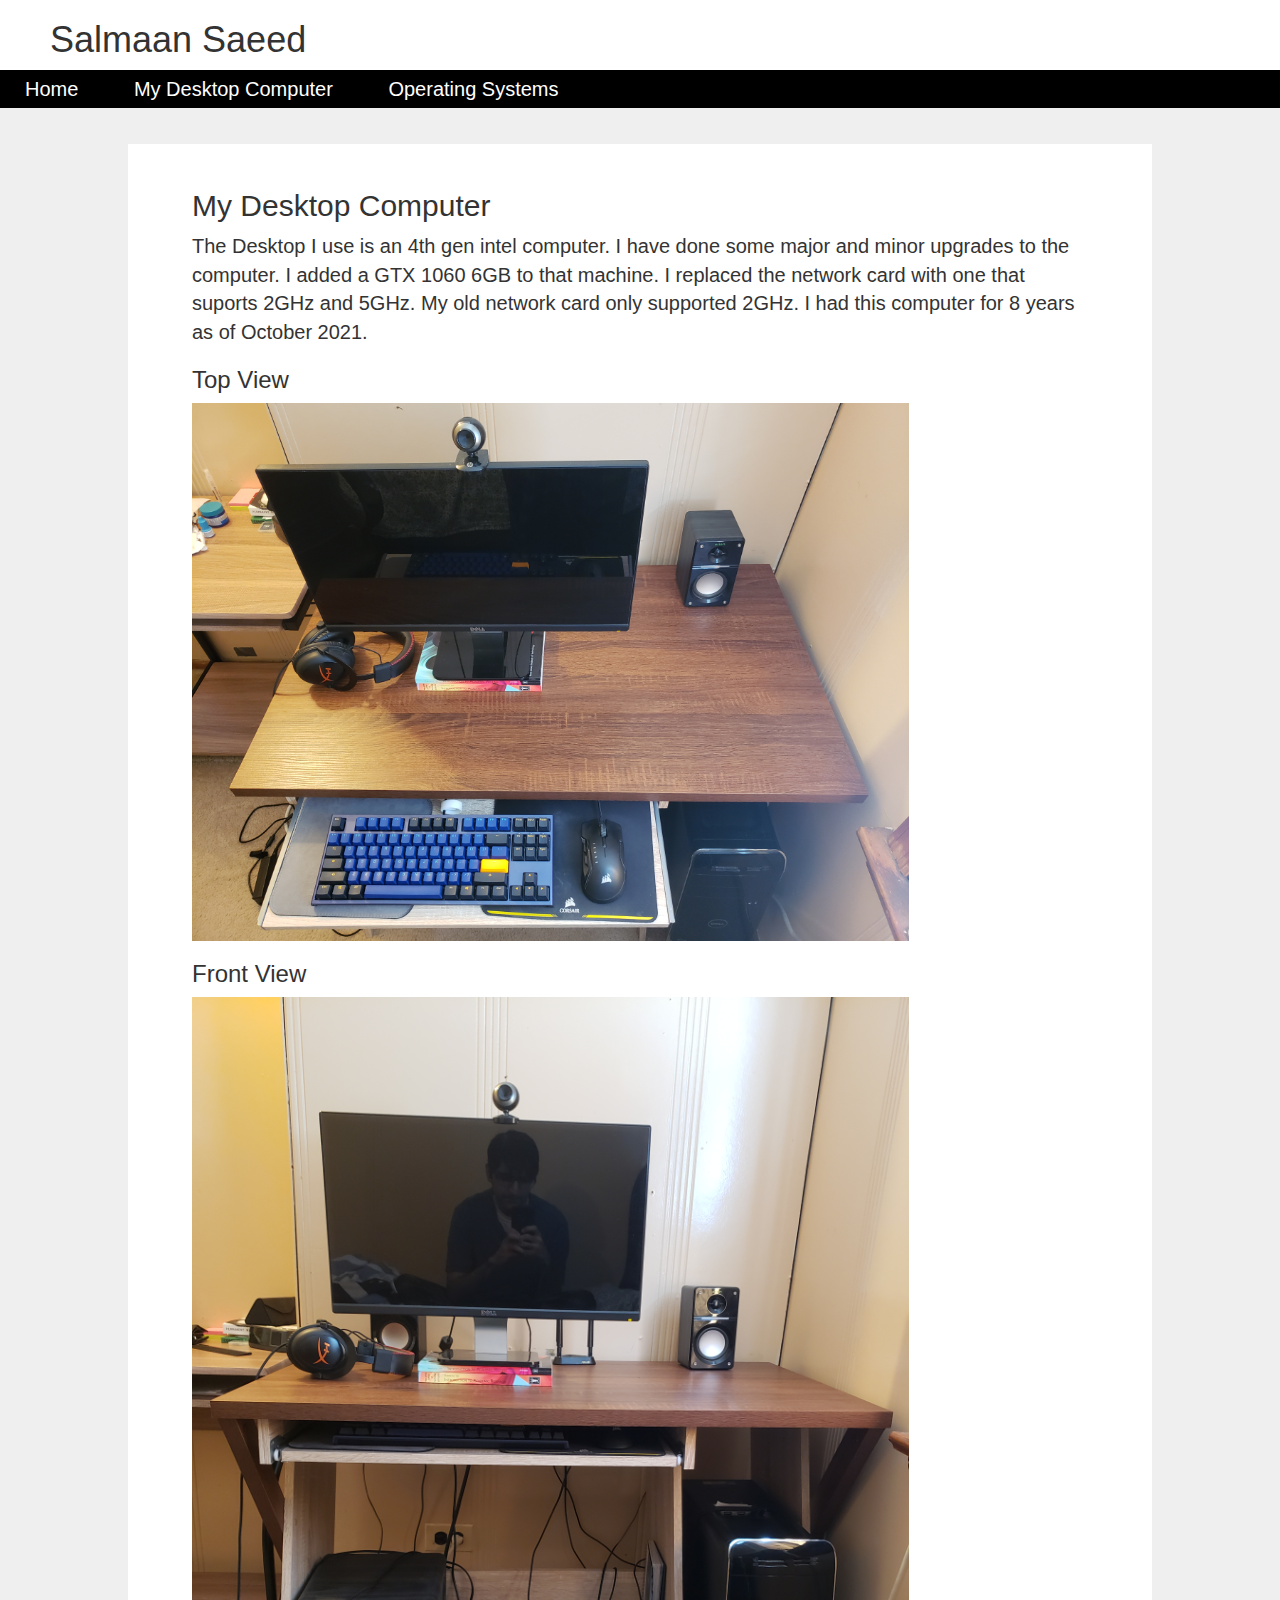
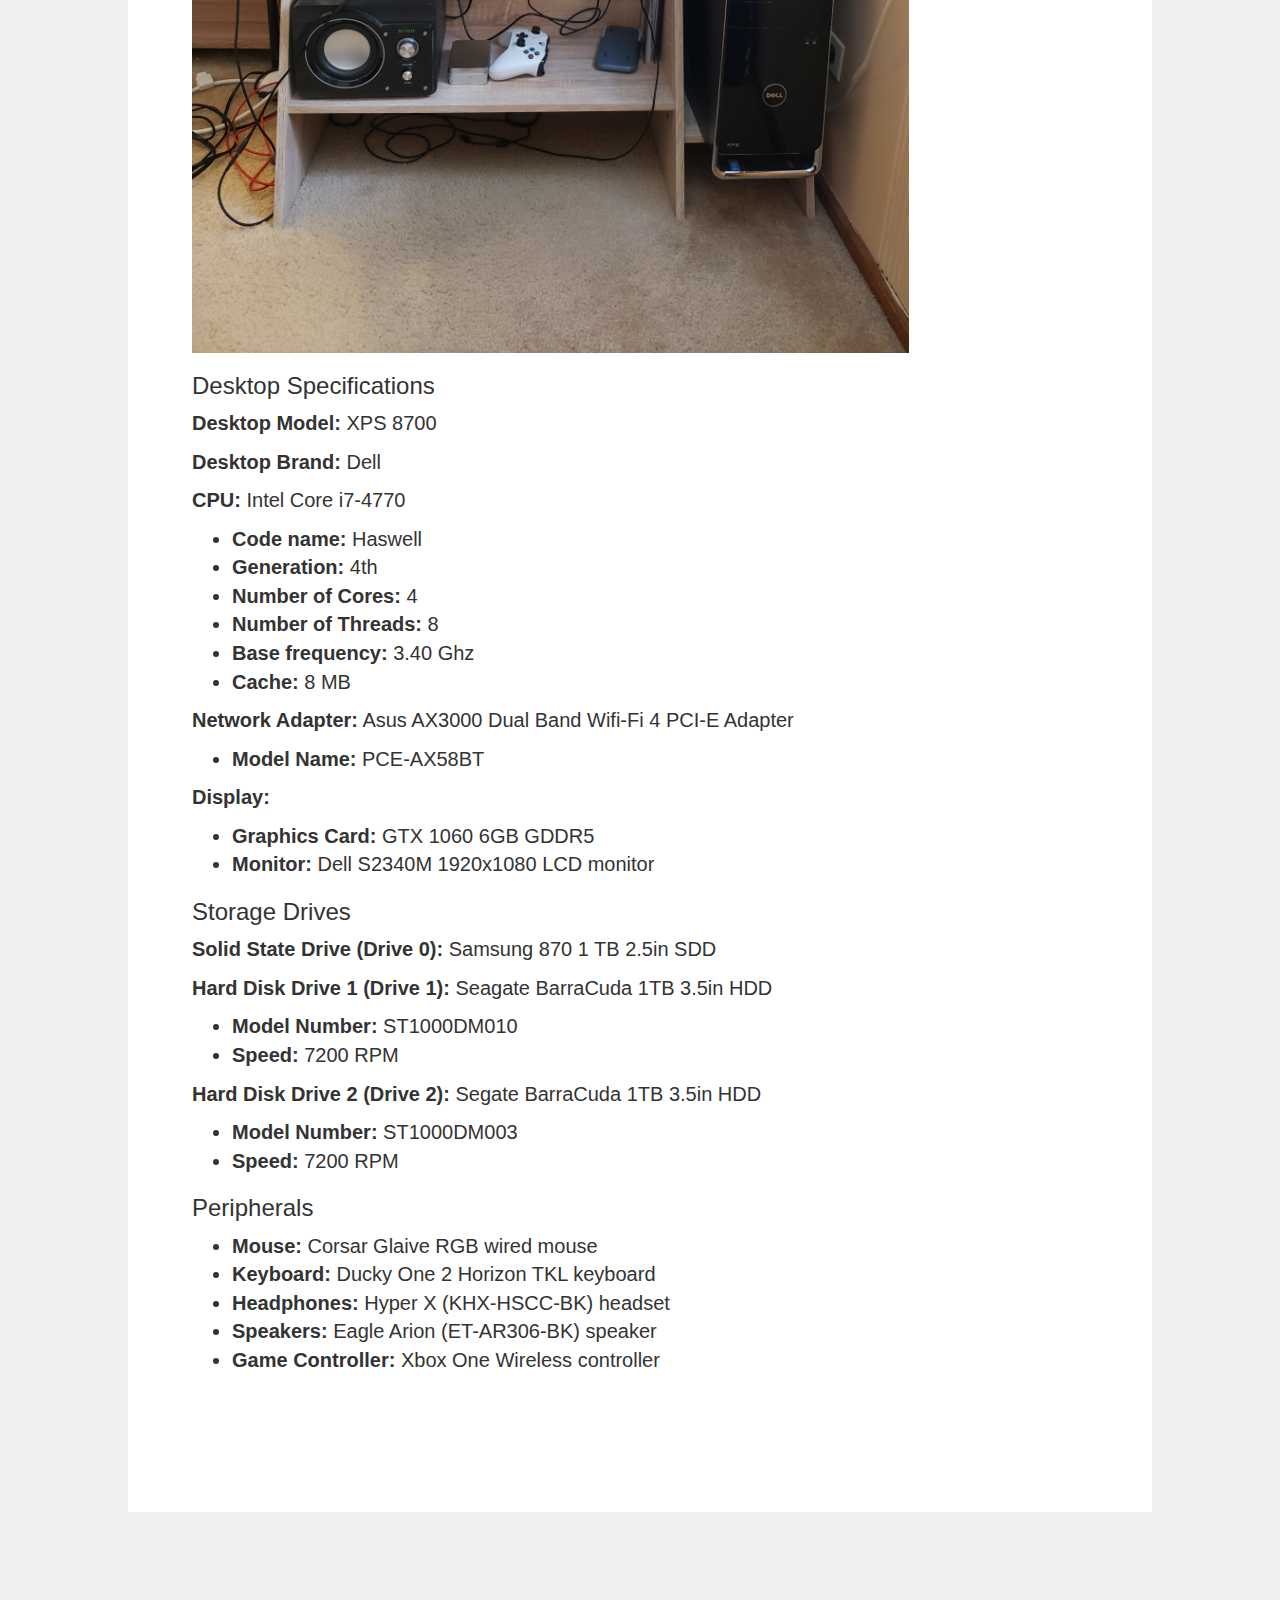
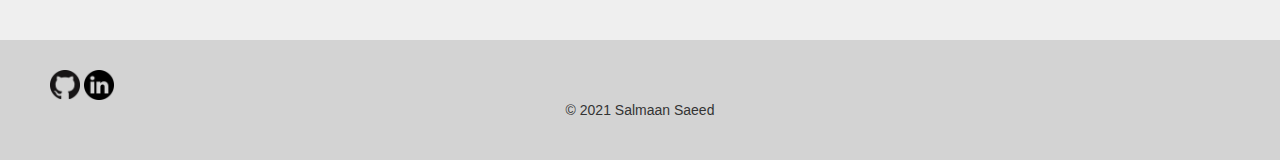
==== computer.html @ 371e6f76 "fixed icon link size" ====
<!DOCTYPE html>
<html lang="en">
	<head>
		<title>Salmaan's website</title>
		<meta charset="UTF-8">
		<meta name="description" content="Salmaan's website">
		<meta name="keywords" content="technology, hardware, software">
		
		<!-- Linking my stylesheet file to this html page -->
		<link rel="stylesheet" href="styles.css">
		
		<!-- Browser tab icon -->
		<link rel="shortcut icon" href="icons/tech_electronics_icon.ico">
		
		<!-- Bootstrap -->
		<!-- This is the compiled and minified CSS -->
		<link rel="stylesheet" href="https://stackpath.bootstrapcdn.com/bootstrap/3.4.1/css/bootstrap.min.css" 
		integrity="sha384-HSMxcRTRxnN+Bdg0JdbxYKrThecOKuH5zCYotlSAcp1+c8xmyTe9GYg1l9a69psu" 
		crossorigin="anonymous">
		
	</head>
	<body>
		<header>
			<h1> Salmaan Saeed </h1>
			<div class="navigation">
				<a href="index.html"> Home </a>
				<a href="computer.html"> My Desktop Computer </a>
				<a href="operating_system.html"> Operating Systems </a>
			</div>
		</header>
		<main>
			<div class="content">
				<h2> My Desktop Computer </h2>
				<p> The Desktop I use is an 4th gen intel computer. I have done some major and minor upgrades to the computer. 
				I added a GTX 1060 6GB to that machine. I replaced the network card with one that suports 2GHz and 5GHz. 
				My old network card only supported 2GHz. I had this computer for 8 years as of October 2021. </p>
					
				<h3> Top View </h3>
				<img class="large_image" src="images/desktop_top_view.jpg" alt="desktop top view">
				<h3> Front View </h3>
				<img class="large_image" src="images/desktop_front_view.jpg" alt="desktop front view">
				
				<section>
					<h3> Desktop Specifications </h3>
					<p> <strong>Desktop Model:</strong> XPS 8700 </p>
					<p> <strong>Desktop Brand:</strong> Dell </p>
					<p> <strong>CPU:</strong> Intel Core i7-4770 </p>
					<ul>
						<li> <strong>Code name:</strong> Haswell </li>
						<li> <strong>Generation:</strong> 4th </li>
						<li> <strong>Number of Cores:</strong> 4 </li>
						<li> <strong>Number of Threads:</strong> 8 </li>
						<li> <strong>Base frequency:</strong> 3.40 Ghz </li>
						<li> <strong>Cache:</strong> 8 MB </li>
					</ul>
					<p> <strong>Network Adapter:</strong> Asus AX3000 Dual Band Wifi-Fi 4 PCI-E Adapter </p>
					<ul>
						<li> <strong>Model Name:</strong> PCE-AX58BT </li>
					</ul>
					<p> <strong>Display:</strong> </p> 
					<ul>
						<li> <strong>Graphics Card:</strong> GTX 1060 6GB GDDR5 </li>
						<li> <strong>Monitor:</strong> Dell S2340M 1920x1080 LCD monitor </li>
					</ul>
				</section>
				
				<section>
					<h3> Storage Drives </h3>
					<p> <strong>Solid State Drive (Drive 0):</strong> Samsung 870 1 TB 2.5in SDD </p>
					<p> <strong>Hard Disk Drive 1 (Drive 1):</strong> Seagate BarraCuda 1TB 3.5in HDD </p>
					<ul>
						<li> <strong>Model Number:</strong> ST1000DM010 </li>
						<li> <strong>Speed:</strong> 7200 RPM </li>
					</ul>
					<p> <strong>Hard Disk Drive 2 (Drive 2):</strong> Segate BarraCuda 1TB 3.5in HDD </p>
					<ul>
						<li> <strong>Model Number:</strong> ST1000DM003 </li>
						<li> <strong>Speed:</strong> 7200 RPM </li>
					</ul>
				</section>
				
				<section>
					<h3> Peripherals </h3>
					<ul>
						<li> <strong>Mouse:</strong> Corsar Glaive RGB wired mouse </li>
						<li> <strong>Keyboard:</strong> Ducky One 2 Horizon TKL keyboard </li>
						<li> <strong>Headphones:</strong> Hyper X (KHX-HSCC-BK) headset </li>
						<li> <strong>Speakers:</strong> Eagle Arion (ET-AR306-BK) speaker </li>
						<li> <strong>Game Controller:</strong> Xbox One Wireless controller</li>
					</ul>
				</section>
			</div>
		</main>
		<footer>
			<div id="links">
				<a target="_blank" href="https://github.com/sagedemage">
					<img class="glow" src="icons/github.png" alt="my github page" width="30" height="30">
				</a>
				<a target="_blank" href="https://www.linkedin.com/in/salmaan-saeed-6a5582197/">
					<img class="glow" src="icons/linkedin.png" alt="my linkedin page" width="30" height="30">
				</a>
			</div>
			<p id="copyright"> &copy; 2021 Salmaan Saeed </p>
		</footer>
	</body>
</html>
---- styles.css ----
html * {
	font-family: Arial, Helvetica, sans-serif;	
}
.content {
	margin-right: 10%;
	margin-left: 10%;
	margin-top: 2%;
	background-color: white;
	padding-top: 2%;
	padding-left: 5%;
	padding-right: 5%;
	padding-bottom: 10%;
	font-size: 20px;
}

main {
	background-color: #efefef;
	padding-top: 10px;
	padding-bottom: 10%;
}

footer {
	padding-top: 30px;
	padding-bottom: 30px;
	background-color: lightgray;
}

h1 {
	padding-left: 50px;
}

.navigation {
	background-color: black;
	padding-top: 5px;
	padding-bottom: 5px;
}
.navigation a {
	color: white;
	padding-left: 25px;
	padding-right: 25px;
	padding-top: 7px;
	padding-bottom: 8px;
	font-size: 20px;
	text-decoration: none;
}
.navigation a:hover {
	background-color: purple;
	color: white;
}

#debian_logo {
	display: block;
	padding-left: 20px;
	padding-right: 20px;
	padding-top: 10px;
	padding-bottom: 10px;
	float: left;
	margin-right: auto;
}

#gnome_logo {
	display: block;
	float: left;
}
#copyright {
	text-align: center;
}
#links {
	padding-left: 50px;
}

.large_image {
	max-width: 80%;
	height: auto;
	
}

.caption {
	/*float: right;*/
	padding-bottom: 30px;
}

.glow:hover {
	background-color: white;
	border-radius: 50%;
}
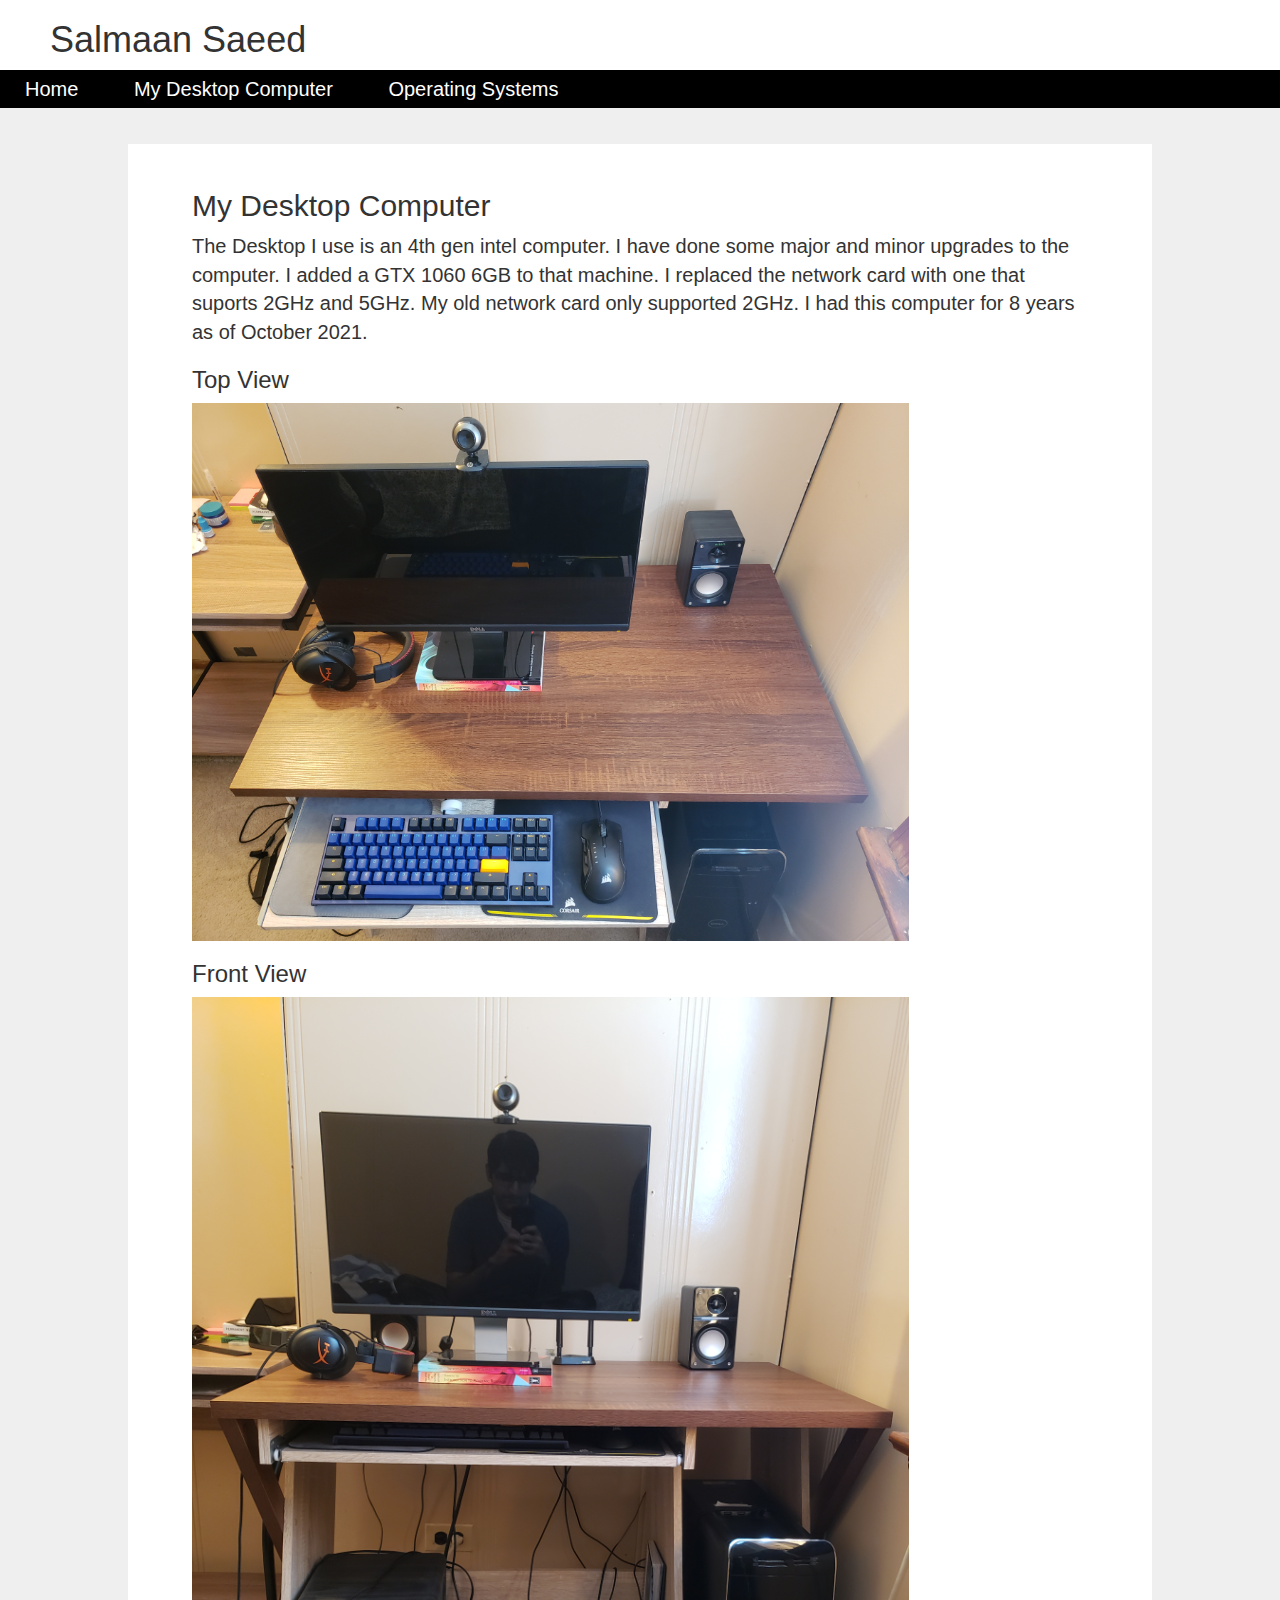
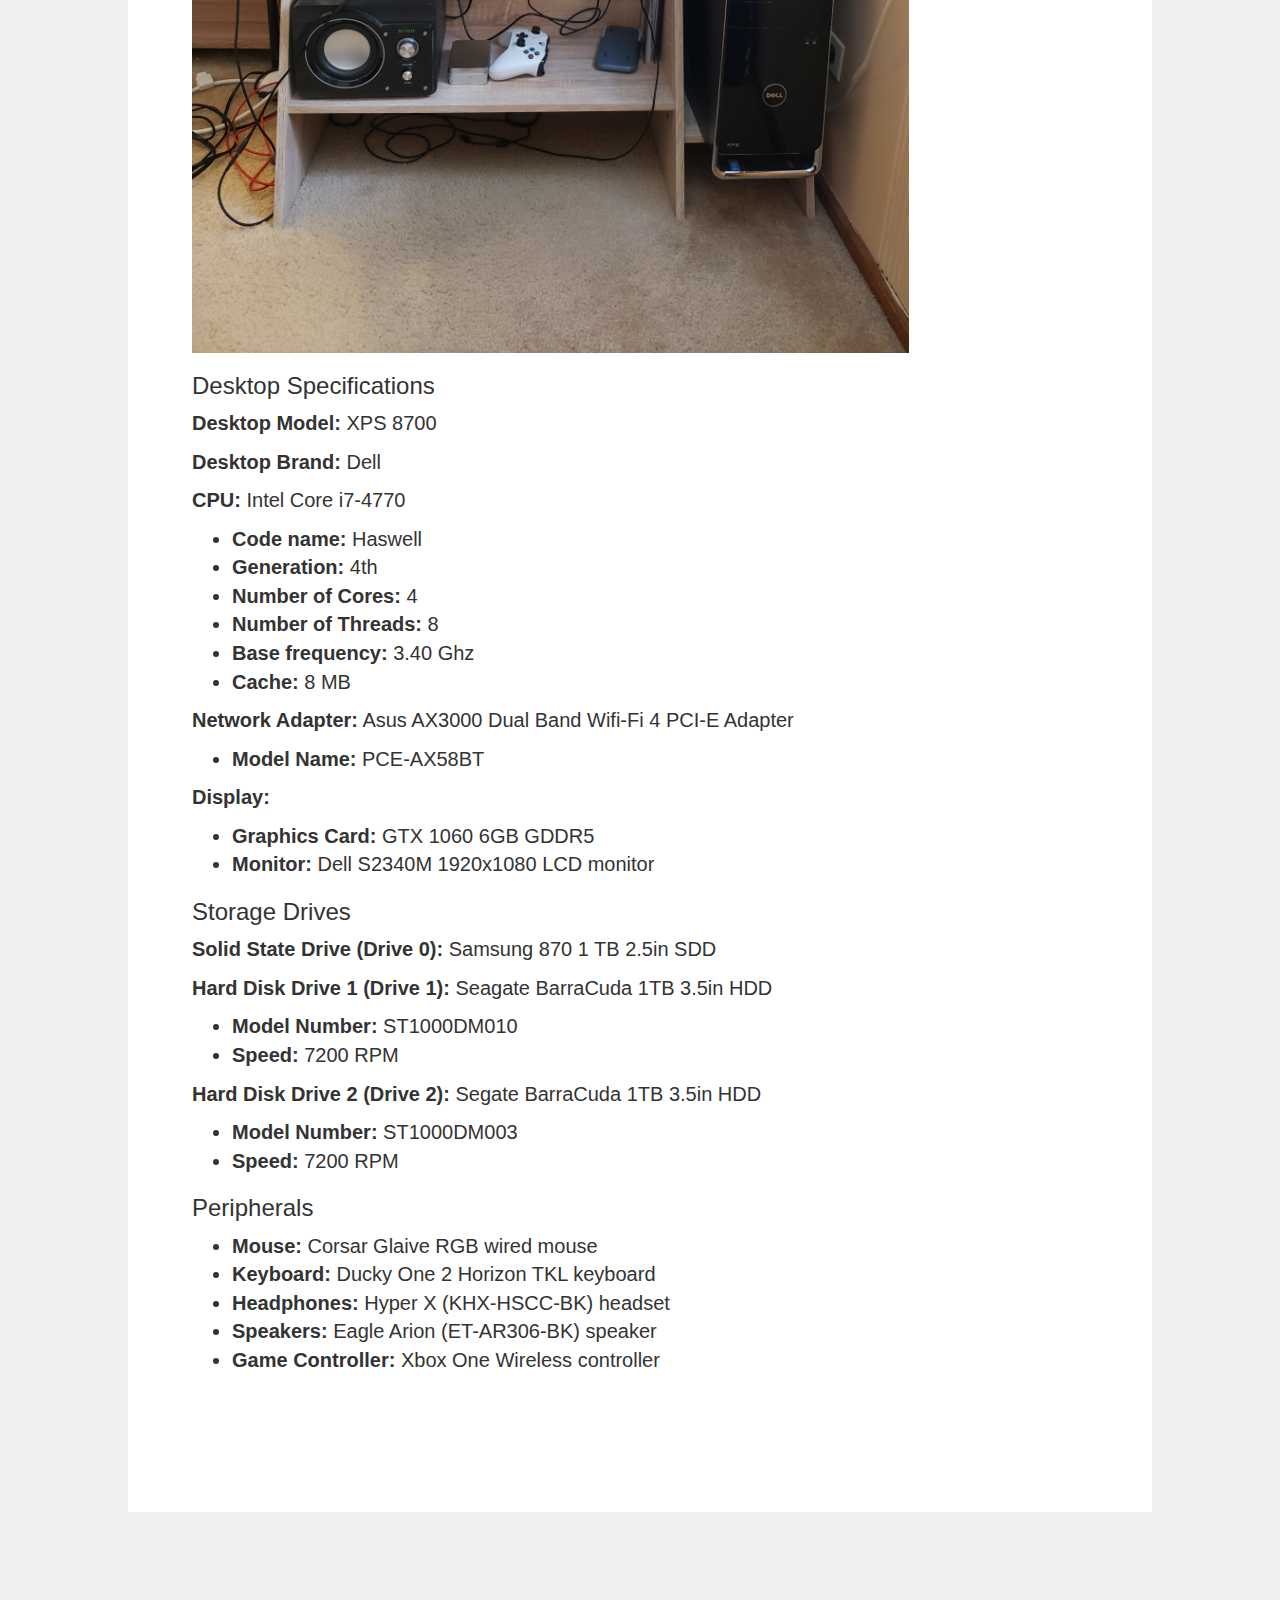
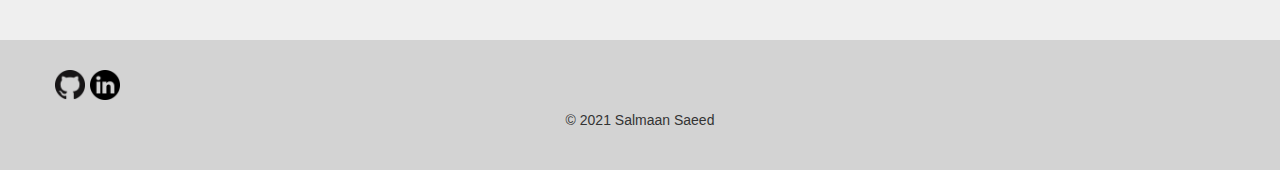
==== commit b0c4c3b5: "Fixed the footer" ====
--- a/computer.html
+++ b/computer.html
@@ -94,12 +94,14 @@
 		<footer>
 			<div id="links">
 				<a target="_blank" href="https://github.com/sagedemage">
-					<img class="glow" src="icons/github.png" alt="my github page" width="30" height="30">
+					<img class="icon-link" src="icons/github.png" alt="my github page" width="30" height="30">
 				</a>
 				<a target="_blank" href="https://www.linkedin.com/in/salmaan-saeed-6a5582197/">
-					<img class="glow" src="icons/linkedin.png" alt="my linkedin page" width="30" height="30">
+					<img class="icon-link" src="icons/linkedin.png" alt="my linkedin page" width="30" height="30">
 				</a>
 			</div>
+			<br>
+			<br>
 			<p id="copyright"> &copy; 2021 Salmaan Saeed </p>
 		</footer>
 	</body>
--- a/styles.css
+++ b/styles.css
@@ -80,7 +80,12 @@
 	padding-bottom: 30px;
 }
 
-.glow:hover {
+.icon-link {
+	float: left;
+	margin-left: 5px;
+}
+
+.icon-link:hover {
 	background-color: white;
 	border-radius: 50%;
 }
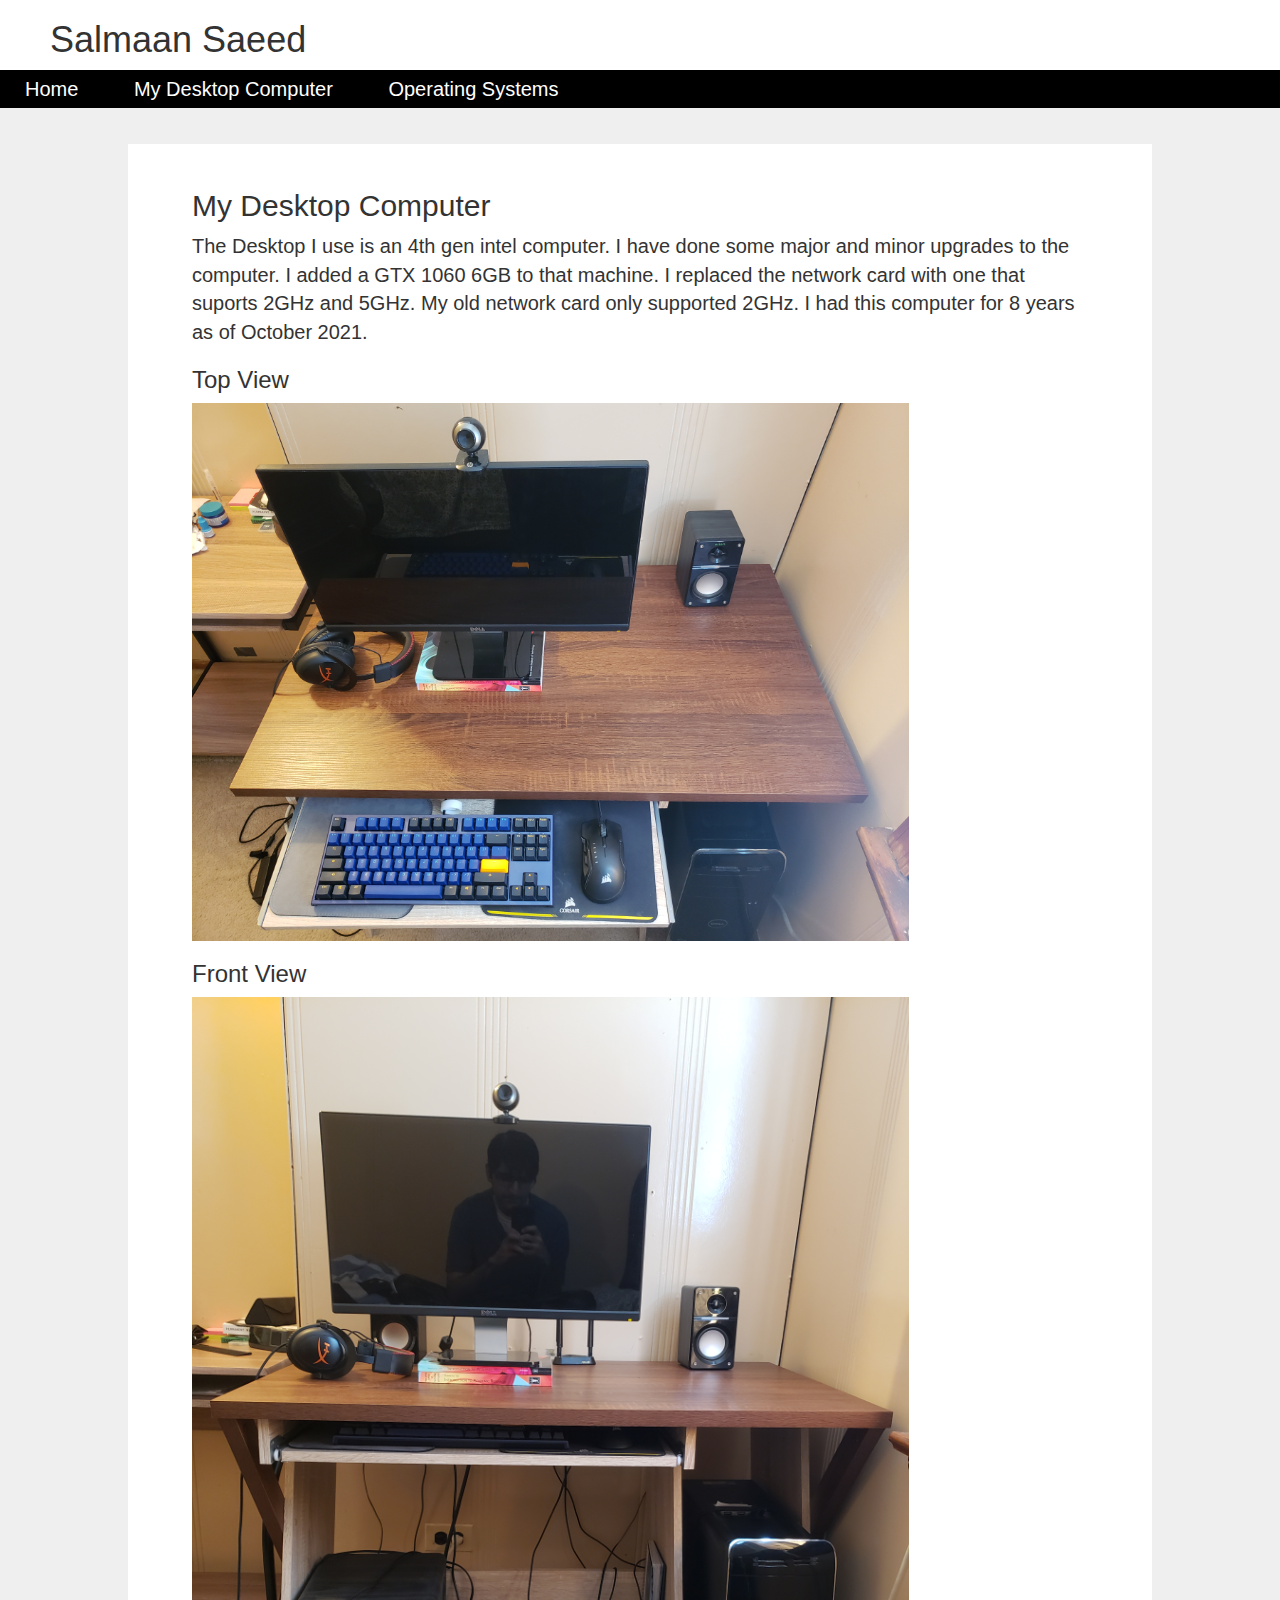
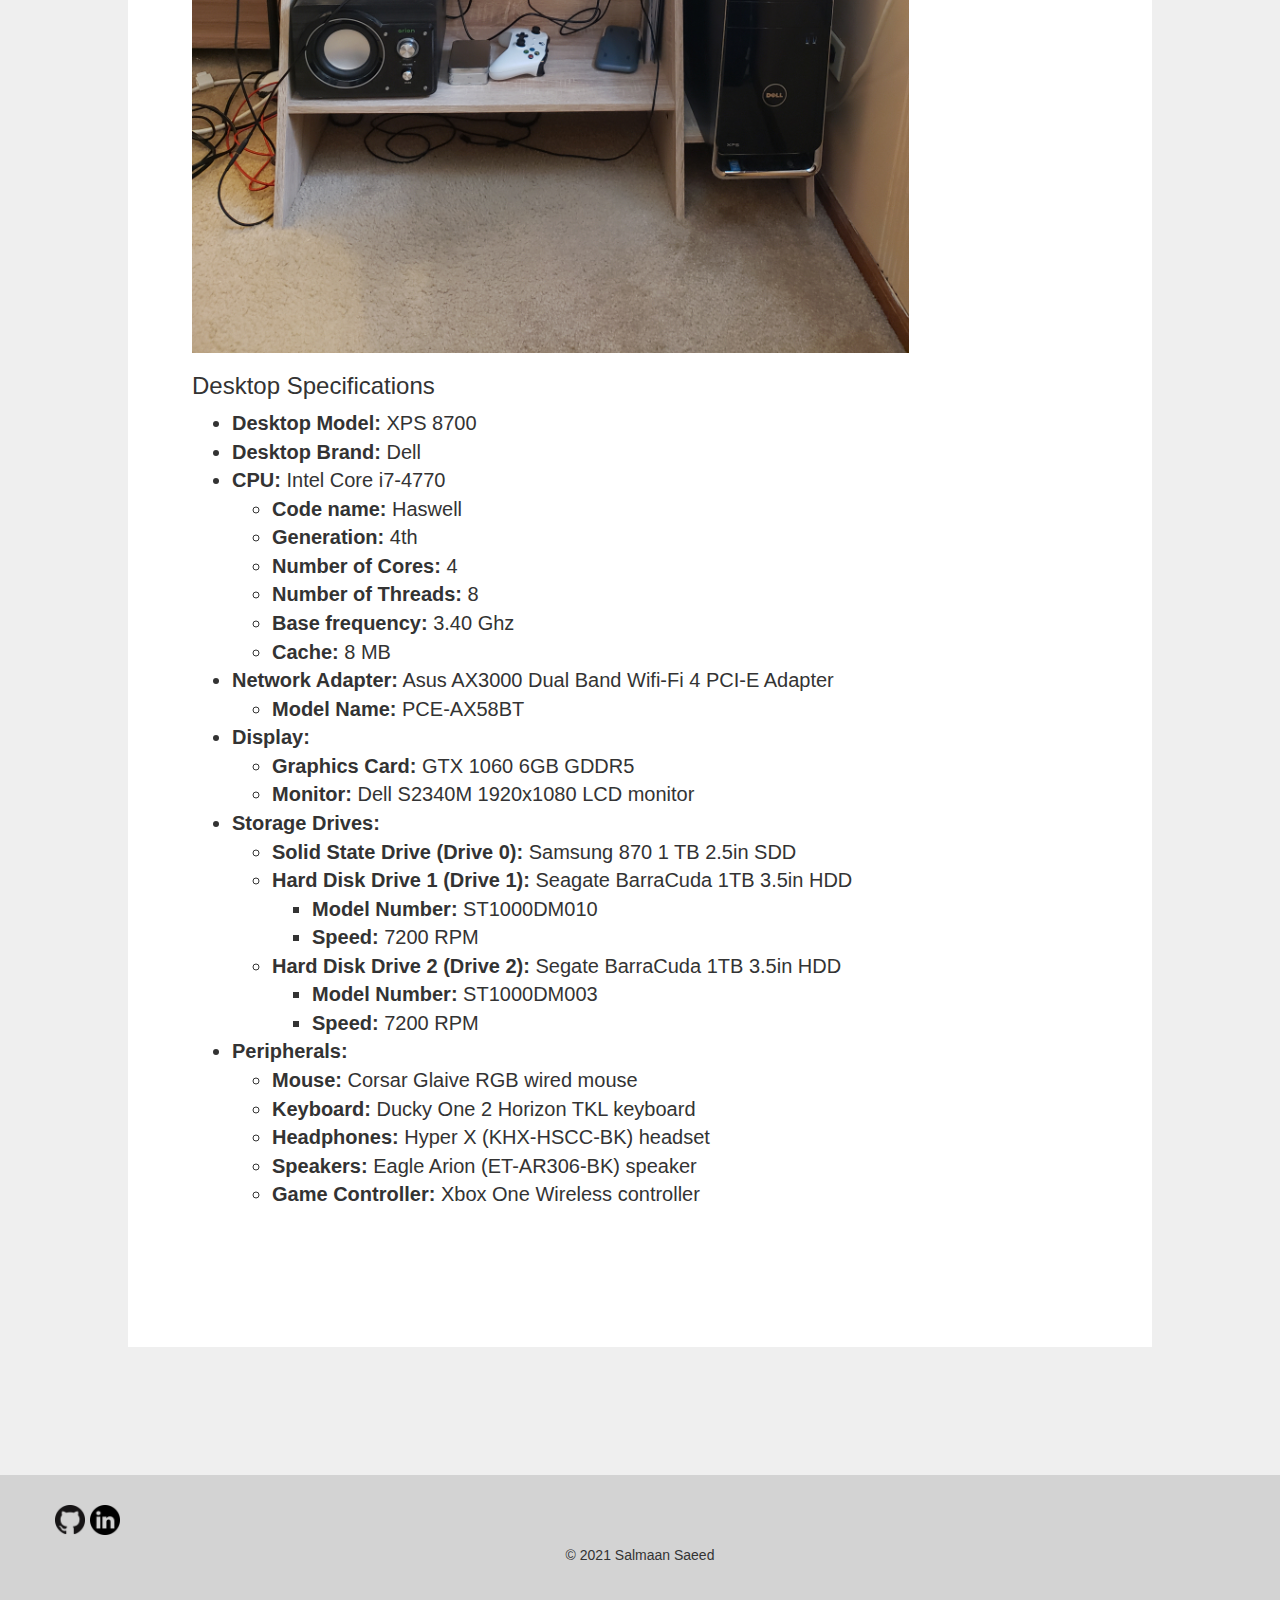
==== commit 684d3316: "Added nested lists to the computer page." ====
--- a/computer.html
+++ b/computer.html
@@ -40,55 +40,60 @@
 				<h3> Front View </h3>
 				<img class="large_image" src="images/desktop_front_view.jpg" alt="desktop front view">
 				
-				<section>
-					<h3> Desktop Specifications </h3>
-					<p> <strong>Desktop Model:</strong> XPS 8700 </p>
-					<p> <strong>Desktop Brand:</strong> Dell </p>
-					<p> <strong>CPU:</strong> Intel Core i7-4770 </p>
-					<ul>
-						<li> <strong>Code name:</strong> Haswell </li>
-						<li> <strong>Generation:</strong> 4th </li>
-						<li> <strong>Number of Cores:</strong> 4 </li>
-						<li> <strong>Number of Threads:</strong> 8 </li>
-						<li> <strong>Base frequency:</strong> 3.40 Ghz </li>
-						<li> <strong>Cache:</strong> 8 MB </li>
-					</ul>
-					<p> <strong>Network Adapter:</strong> Asus AX3000 Dual Band Wifi-Fi 4 PCI-E Adapter </p>
-					<ul>
-						<li> <strong>Model Name:</strong> PCE-AX58BT </li>
-					</ul>
-					<p> <strong>Display:</strong> </p> 
-					<ul>
-						<li> <strong>Graphics Card:</strong> GTX 1060 6GB GDDR5 </li>
-						<li> <strong>Monitor:</strong> Dell S2340M 1920x1080 LCD monitor </li>
-					</ul>
-				</section>
+				<h3> Desktop Specifications </h3>
+				<ul>
+					<li> <strong>Desktop Model:</strong> XPS 8700 </li>
+					<li> <strong>Desktop Brand:</strong> Dell </li>
+					<li> <strong>CPU:</strong> Intel Core i7-4770
+						<ul>
+							<li> <strong>Code name:</strong> Haswell </li>
+							<li> <strong>Generation:</strong> 4th </li>
+							<li> <strong>Number of Cores:</strong> 4 </li>
+							<li> <strong>Number of Threads:</strong> 8 </li>
+							<li> <strong>Base frequency:</strong> 3.40 Ghz </li>
+							<li> <strong>Cache:</strong> 8 MB </li>
+						</ul>
+					</li>
+					<li> <strong>Network Adapter:</strong> Asus AX3000 Dual Band Wifi-Fi 4 PCI-E Adapter
+						<ul>
+							<li> <strong>Model Name:</strong> PCE-AX58BT </li>
+						</ul>
+					</li>
+					<li> <strong>Display:</strong> 
+						<ul>
+							<li> <strong>Graphics Card:</strong> GTX 1060 6GB GDDR5 </li>
+							<li> <strong>Monitor:</strong> Dell S2340M 1920x1080 LCD monitor </li>
+						</ul>
+					</li>
 				
-				<section>
-					<h3> Storage Drives </h3>
-					<p> <strong>Solid State Drive (Drive 0):</strong> Samsung 870 1 TB 2.5in SDD </p>
-					<p> <strong>Hard Disk Drive 1 (Drive 1):</strong> Seagate BarraCuda 1TB 3.5in HDD </p>
-					<ul>
-						<li> <strong>Model Number:</strong> ST1000DM010 </li>
-						<li> <strong>Speed:</strong> 7200 RPM </li>
-					</ul>
-					<p> <strong>Hard Disk Drive 2 (Drive 2):</strong> Segate BarraCuda 1TB 3.5in HDD </p>
-					<ul>
-						<li> <strong>Model Number:</strong> ST1000DM003 </li>
-						<li> <strong>Speed:</strong> 7200 RPM </li>
-					</ul>
-				</section>
+					<li> <strong>Storage Drives:</strong>
+						<ul>
+							<li> <strong>Solid State Drive (Drive 0):</strong> Samsung 870 1 TB 2.5in SDD </li>
+							<li> <strong>Hard Disk Drive 1 (Drive 1):</strong> Seagate BarraCuda 1TB 3.5in HDD
+								<ul>
+									<li> <strong>Model Number:</strong> ST1000DM010 </li>
+									<li> <strong>Speed:</strong> 7200 RPM </li>
+								</ul>
+							</li>
+							<li> <strong>Hard Disk Drive 2 (Drive 2):</strong> Segate BarraCuda 1TB 3.5in HDD
+								<ul>
+									<li> <strong>Model Number:</strong> ST1000DM003 </li>
+									<li> <strong>Speed:</strong> 7200 RPM </li>
+								</ul>
+							</li>
+						</ul>
+					</li>
 				
-				<section>
-					<h3> Peripherals </h3>
-					<ul>
-						<li> <strong>Mouse:</strong> Corsar Glaive RGB wired mouse </li>
-						<li> <strong>Keyboard:</strong> Ducky One 2 Horizon TKL keyboard </li>
-						<li> <strong>Headphones:</strong> Hyper X (KHX-HSCC-BK) headset </li>
-						<li> <strong>Speakers:</strong> Eagle Arion (ET-AR306-BK) speaker </li>
-						<li> <strong>Game Controller:</strong> Xbox One Wireless controller</li>
-					</ul>
-				</section>
+					<li> <strong>Peripherals:</strong>
+						<ul>
+							<li> <strong>Mouse:</strong> Corsar Glaive RGB wired mouse </li>
+							<li> <strong>Keyboard:</strong> Ducky One 2 Horizon TKL keyboard </li>
+							<li> <strong>Headphones:</strong> Hyper X (KHX-HSCC-BK) headset </li>
+							<li> <strong>Speakers:</strong> Eagle Arion (ET-AR306-BK) speaker </li>
+							<li> <strong>Game Controller:</strong> Xbox One Wireless controller</li>
+						</ul>
+					</li>
+				</ul>
 			</div>
 		</main>
 		<footer>
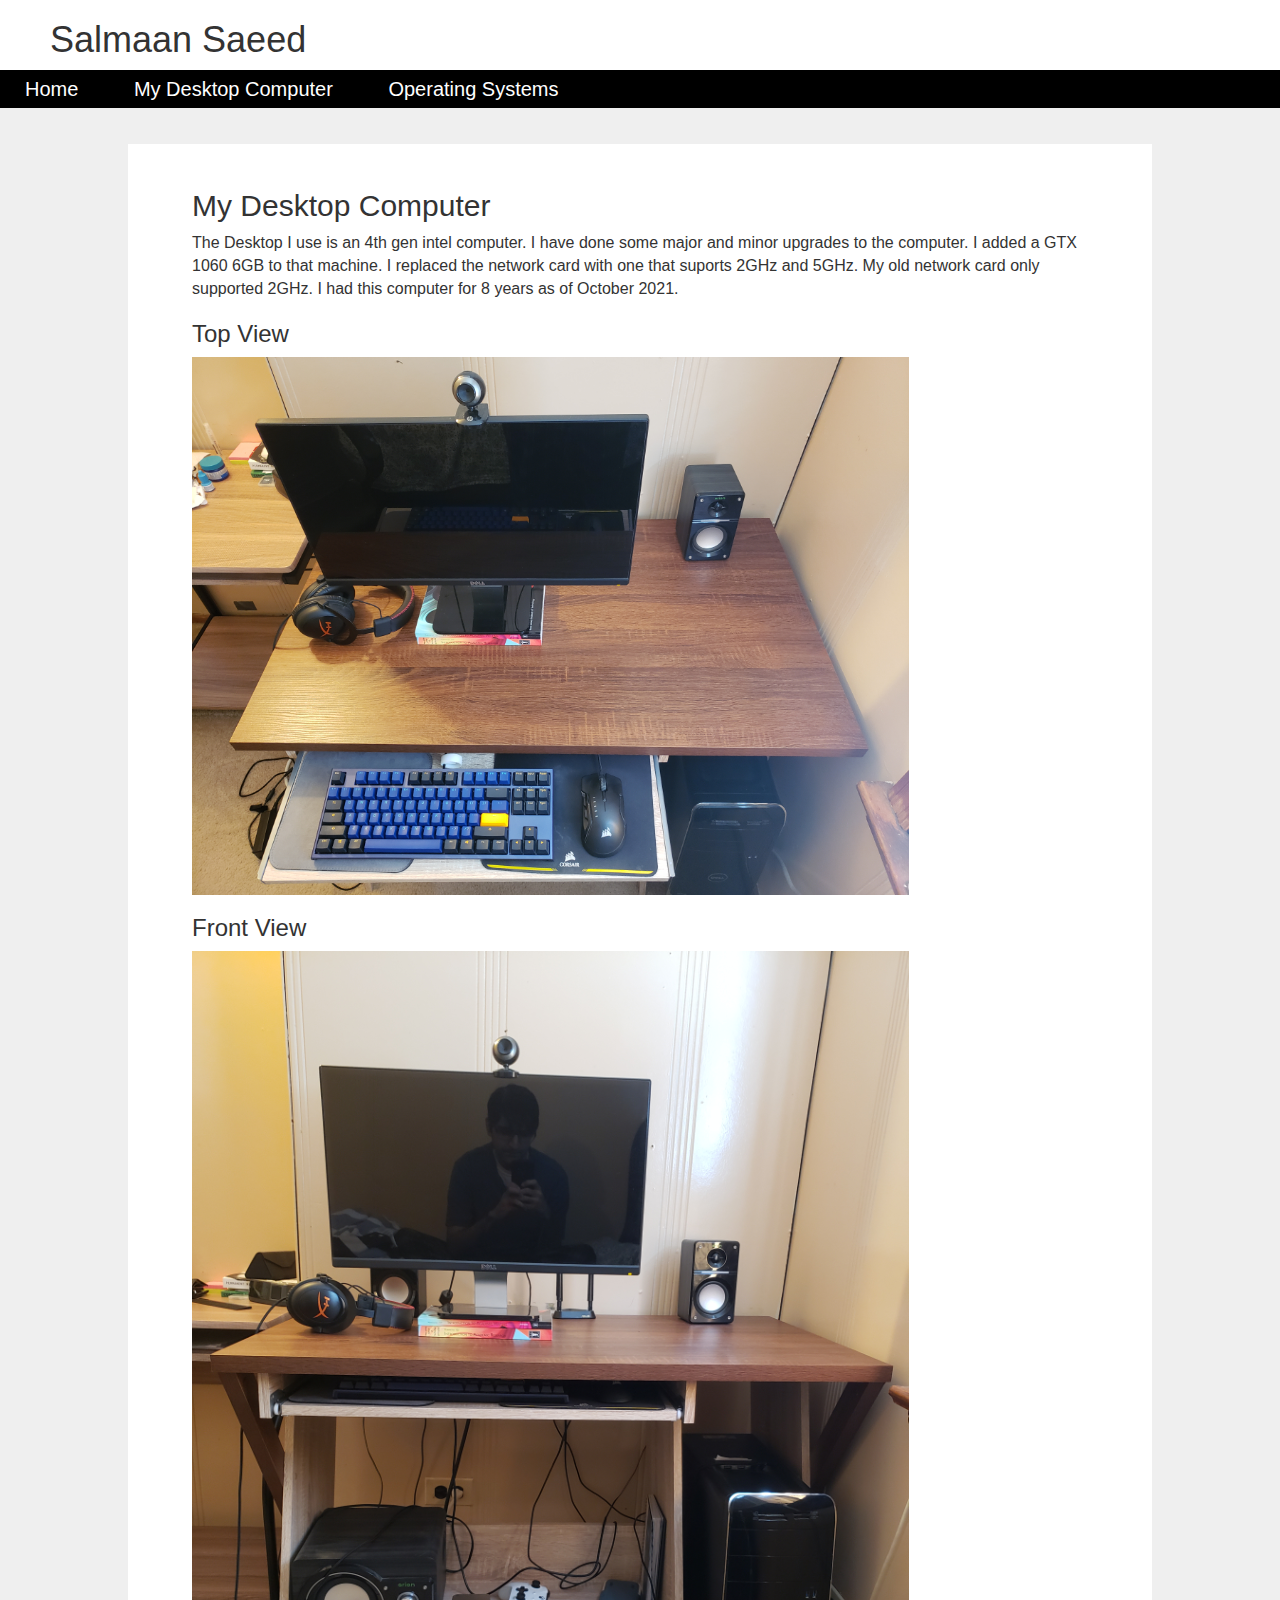
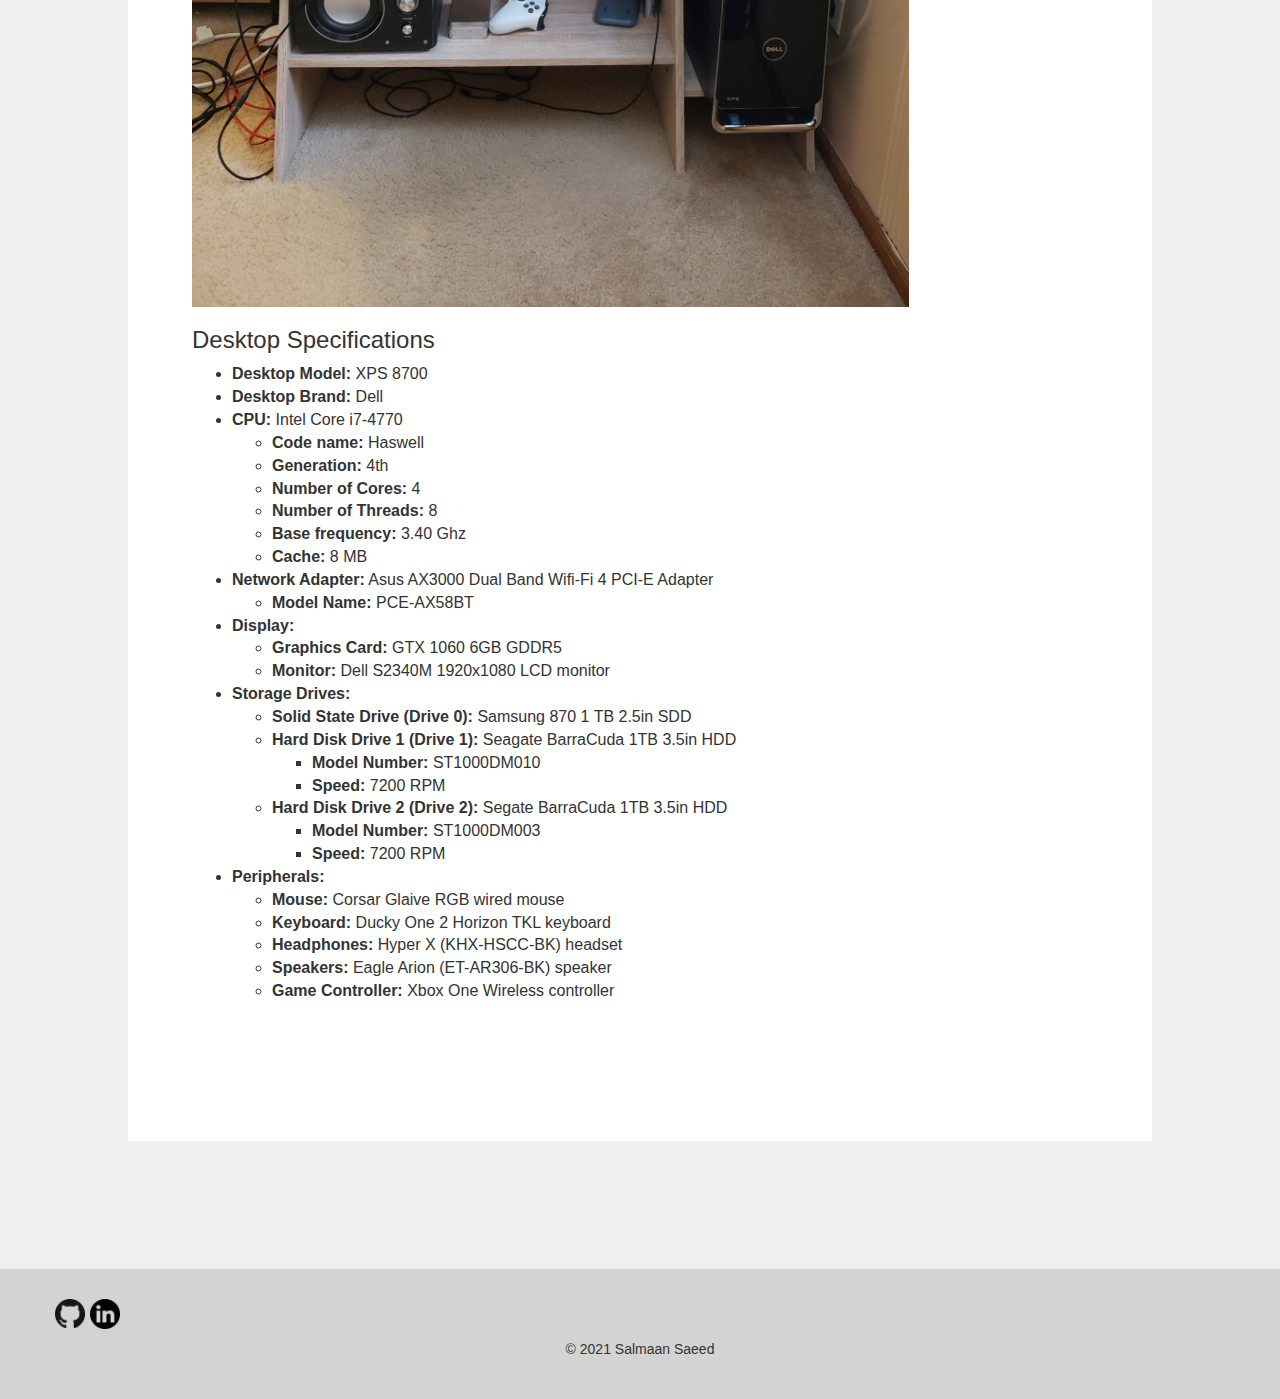
==== commit 0ee4c139: "Add info about my hobbies and interests." ====
--- a/computer.html
+++ b/computer.html
@@ -4,7 +4,7 @@
 		<title>Salmaan's website</title>
 		<meta charset="UTF-8">
 		<meta name="description" content="Salmaan's website">
-		<meta name="keywords" content="technology, hardware, software">
+		<meta name="keywords" content="technology, hardware">
 		
 		<!-- Linking my stylesheet file to this html page -->
 		<link rel="stylesheet" href="styles.css">
--- a/styles.css
+++ b/styles.css
@@ -10,7 +10,7 @@
 	padding-left: 5%;
 	padding-right: 5%;
 	padding-bottom: 10%;
-	font-size: 20px;
+	font-size: 16px;
 }
 
 main {
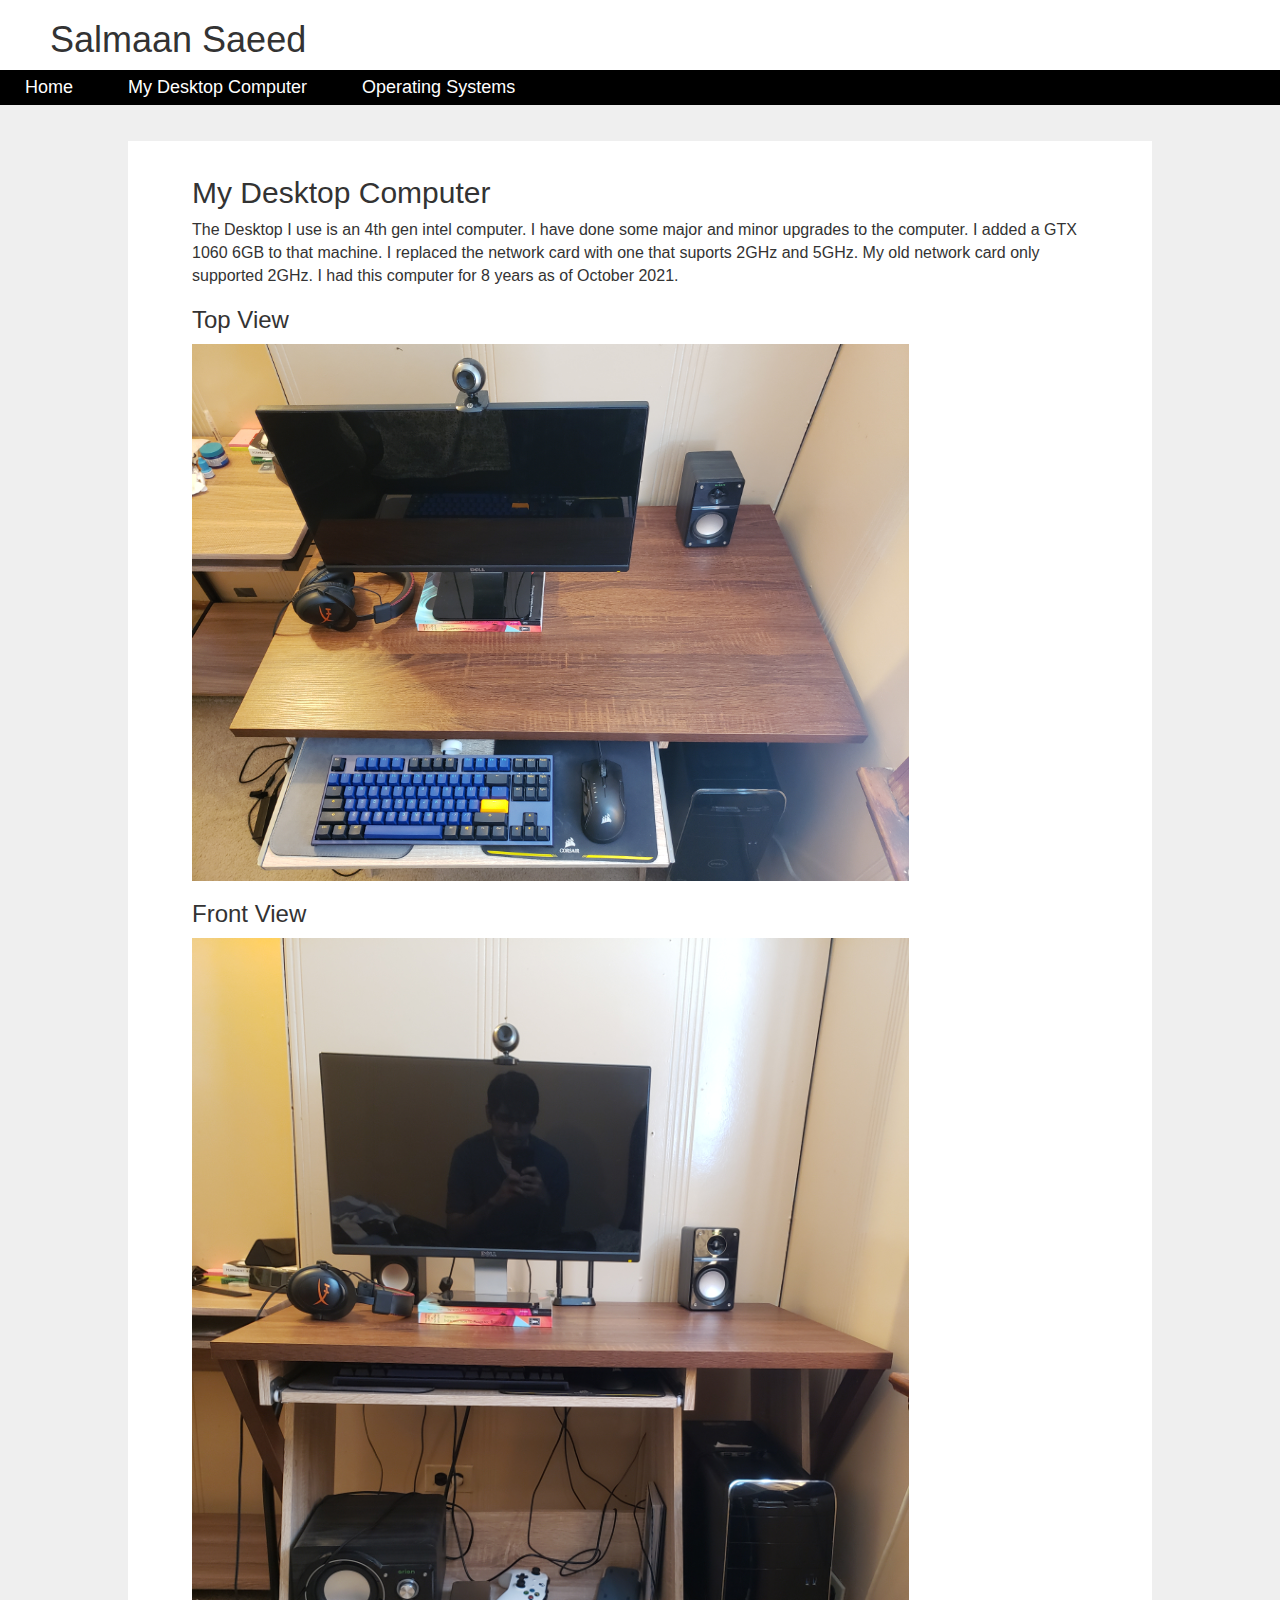
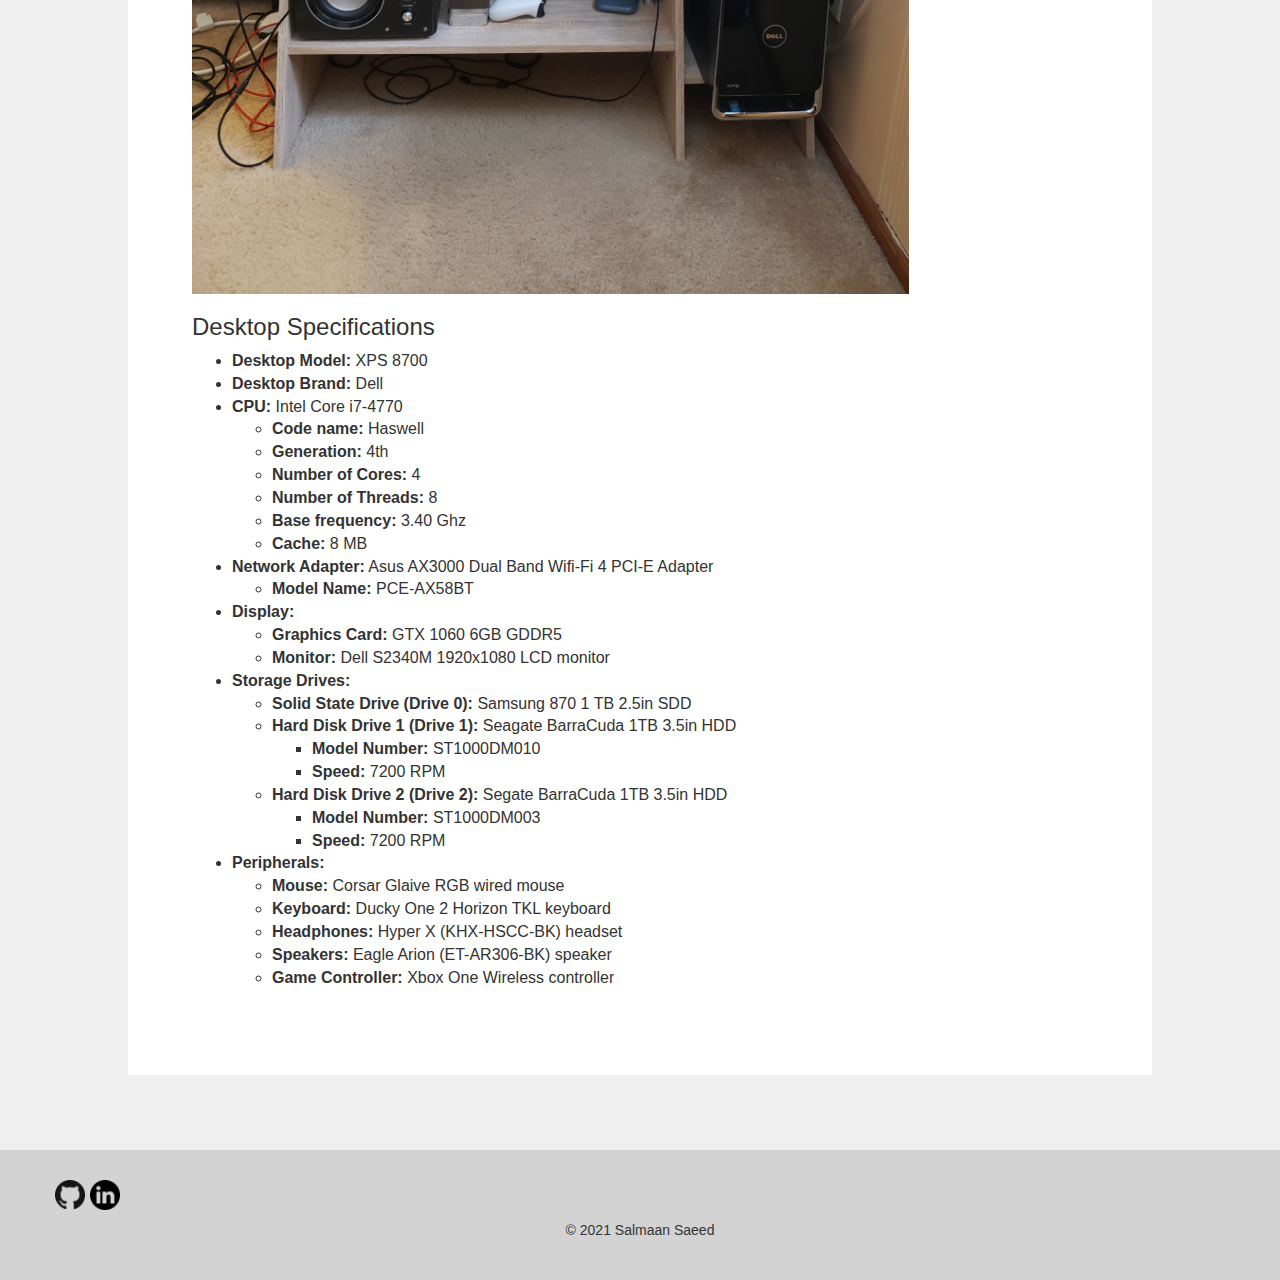
==== commit 3f881e82: "Added the meta tag to make the website responsive." ====
--- a/computer.html
+++ b/computer.html
@@ -5,6 +5,9 @@
 		<meta charset="UTF-8">
 		<meta name="description" content="Salmaan's website">
 		<meta name="keywords" content="technology, hardware">
+		
+		<!-- Make the web page responsive -->
+		<meta name="viewport" content="width=device-width, initial-scale=1.0">
 		
 		<!-- Linking my stylesheet file to this html page -->
 		<link rel="stylesheet" href="styles.css">
--- a/styles.css
+++ b/styles.css
@@ -6,17 +6,17 @@
 	margin-left: 10%;
 	margin-top: 2%;
 	background-color: white;
-	padding-top: 2%;
+	padding-top: 15px;
 	padding-left: 5%;
 	padding-right: 5%;
-	padding-bottom: 10%;
+	padding-bottom: 75px;
 	font-size: 16px;
 }
 
 main {
 	background-color: #efefef;
 	padding-top: 10px;
-	padding-bottom: 10%;
+	padding-bottom: 75px;
 }
 
 footer {
@@ -40,7 +40,7 @@
 	padding-right: 25px;
 	padding-top: 7px;
 	padding-bottom: 8px;
-	font-size: 20px;
+	font-size: 18px;
 	text-decoration: none;
 }
 .navigation a:hover {
@@ -72,7 +72,6 @@
 .large_image {
 	max-width: 80%;
 	height: auto;
-	
 }
 
 .caption {
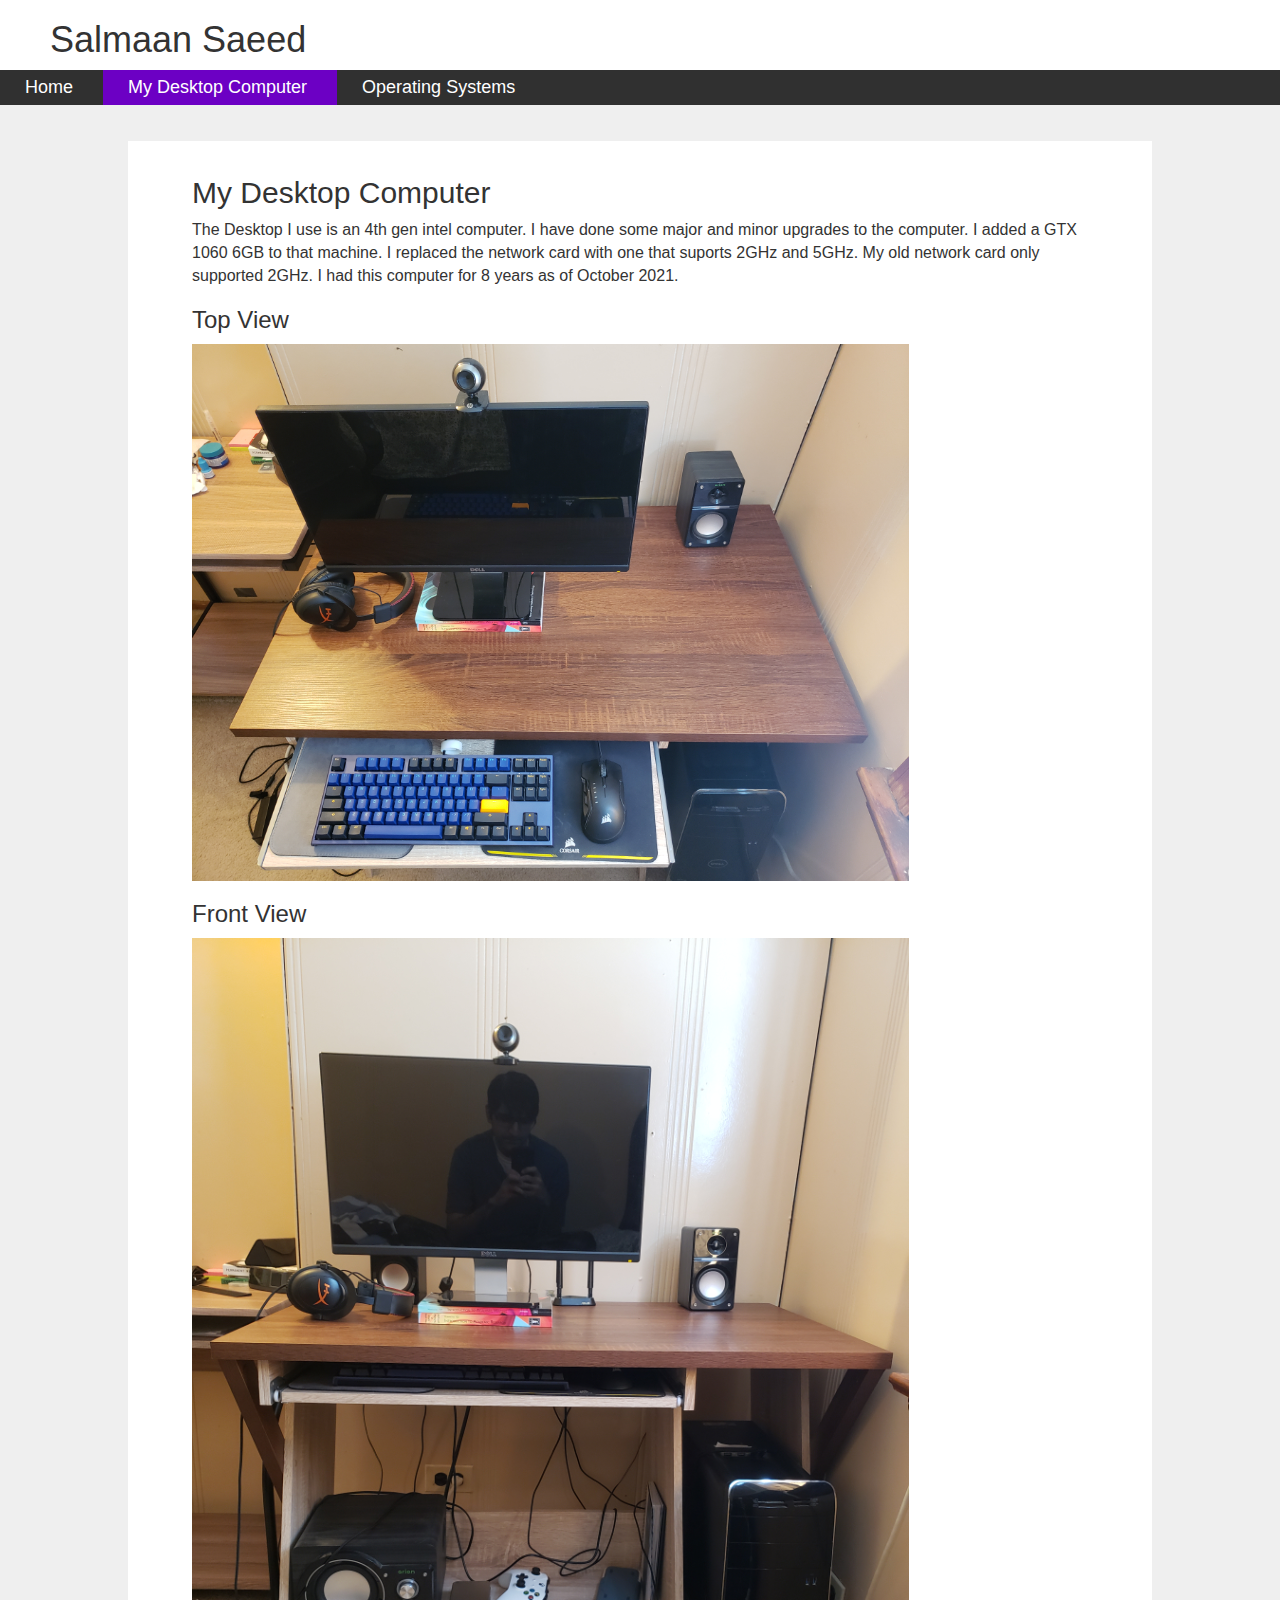
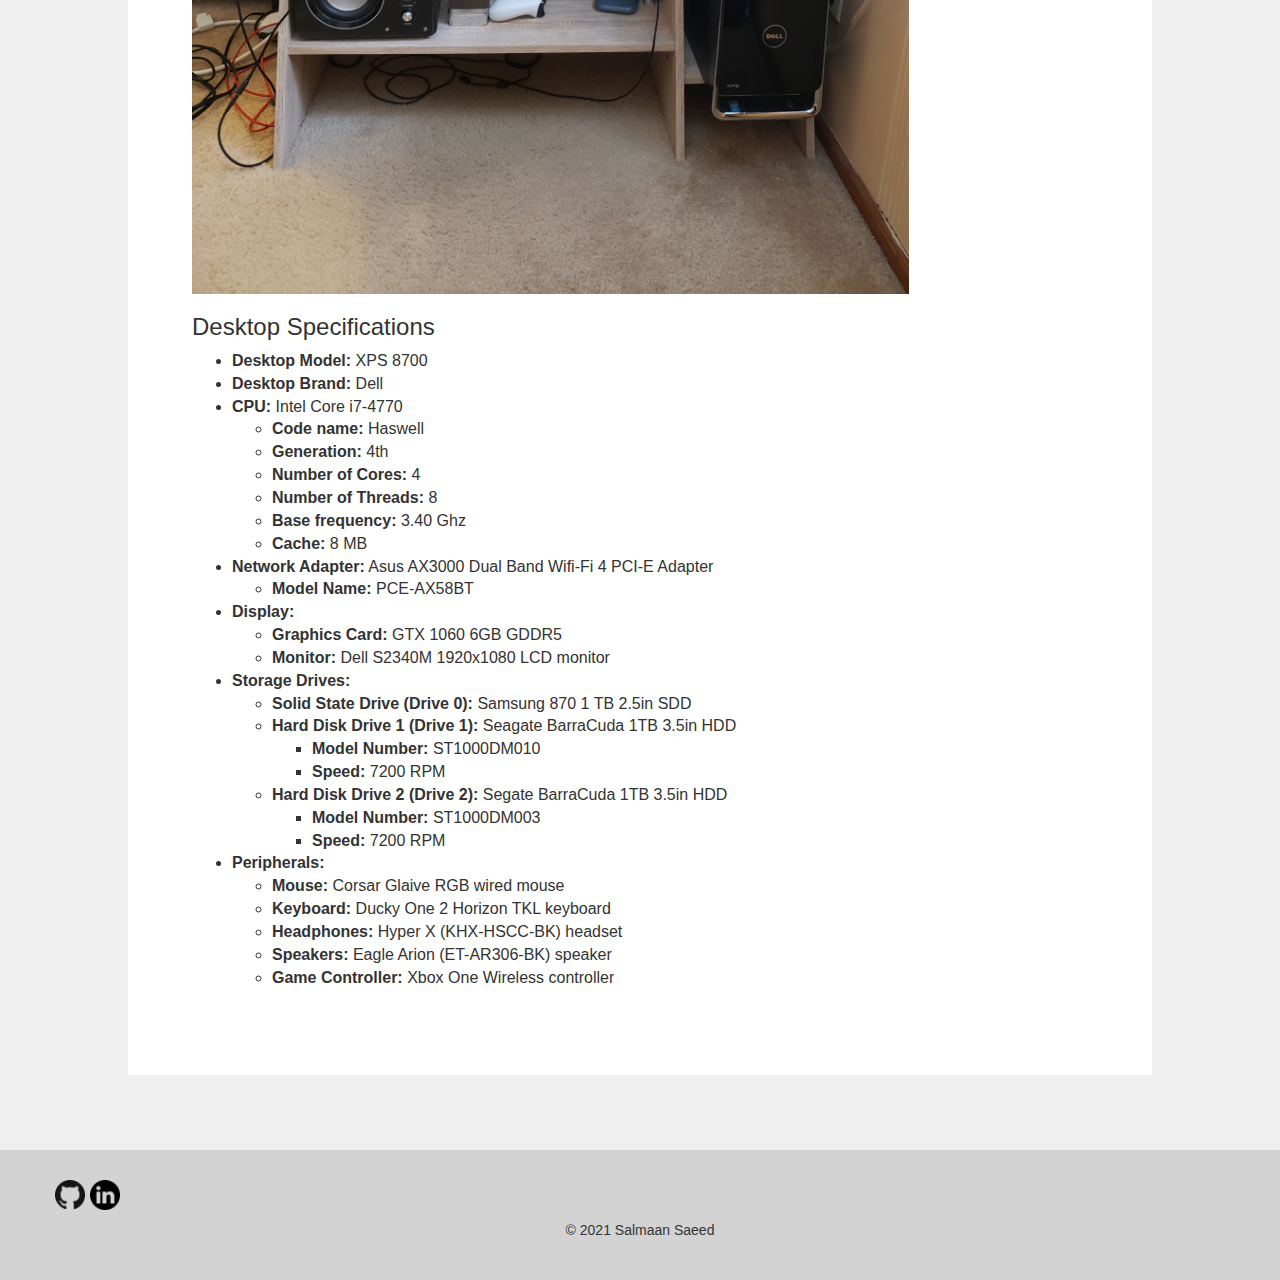
==== commit 35255ead: "Made the top navigation bar pretty." ====
--- a/computer.html
+++ b/computer.html
@@ -27,7 +27,7 @@
 			<h1> Salmaan Saeed </h1>
 			<div class="navigation">
 				<a href="index.html"> Home </a>
-				<a href="computer.html"> My Desktop Computer </a>
+				<a class="active" href="computer.html"> My Desktop Computer </a>
 				<a href="operating_system.html"> Operating Systems </a>
 			</div>
 		</header>
--- a/styles.css
+++ b/styles.css
@@ -30,9 +30,12 @@
 }
 
 .navigation {
-	background-color: black;
+	background-color: #303030;
 	padding-top: 5px;
 	padding-bottom: 5px;
+	overflow: auto;
+	position: relative;
+	
 }
 .navigation a {
 	color: white;
@@ -43,8 +46,18 @@
 	font-size: 18px;
 	text-decoration: none;
 }
+
+.navigation a.icon {
+	color: white;
+}
 .navigation a:hover {
-	background-color: purple;
+	background-color: black;
+	color: white;
+	text-decoration: none;
+}
+
+.active {
+	background-color: #6c00c4;
 	color: white;
 }
 
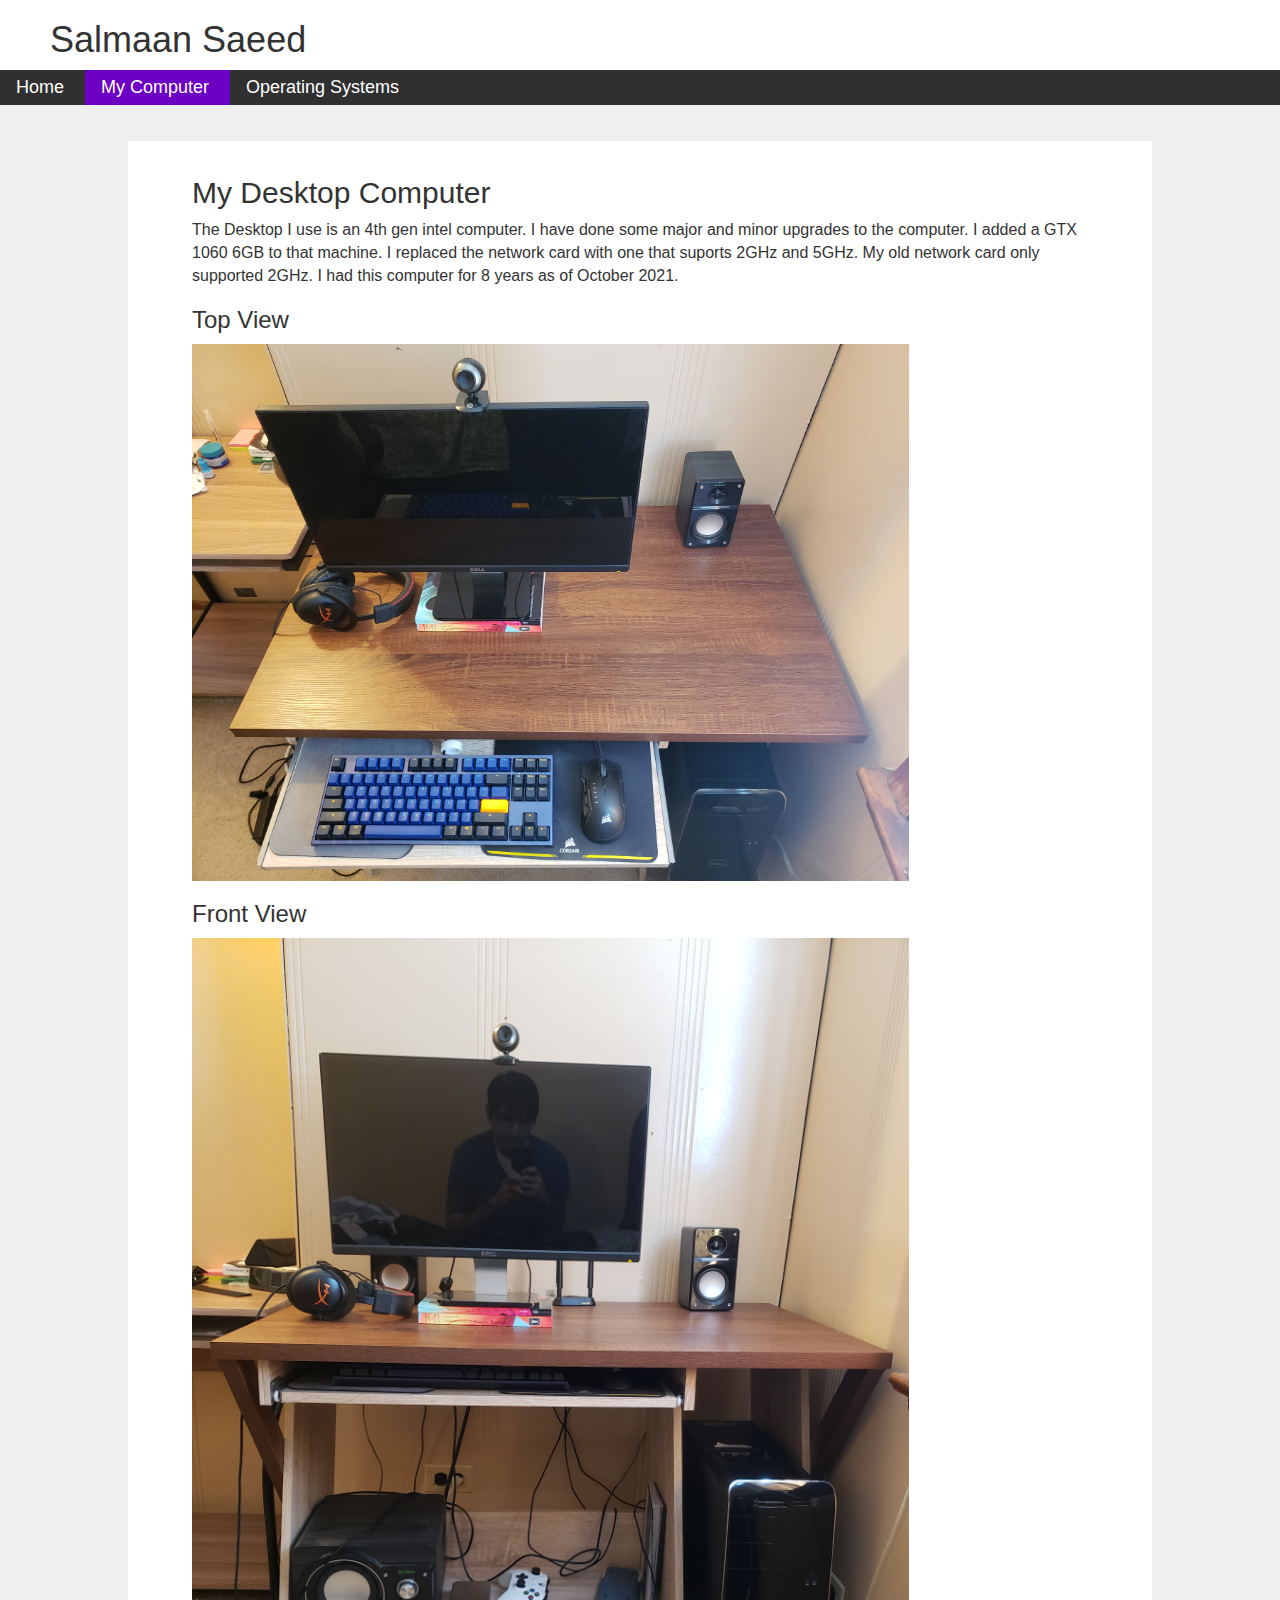
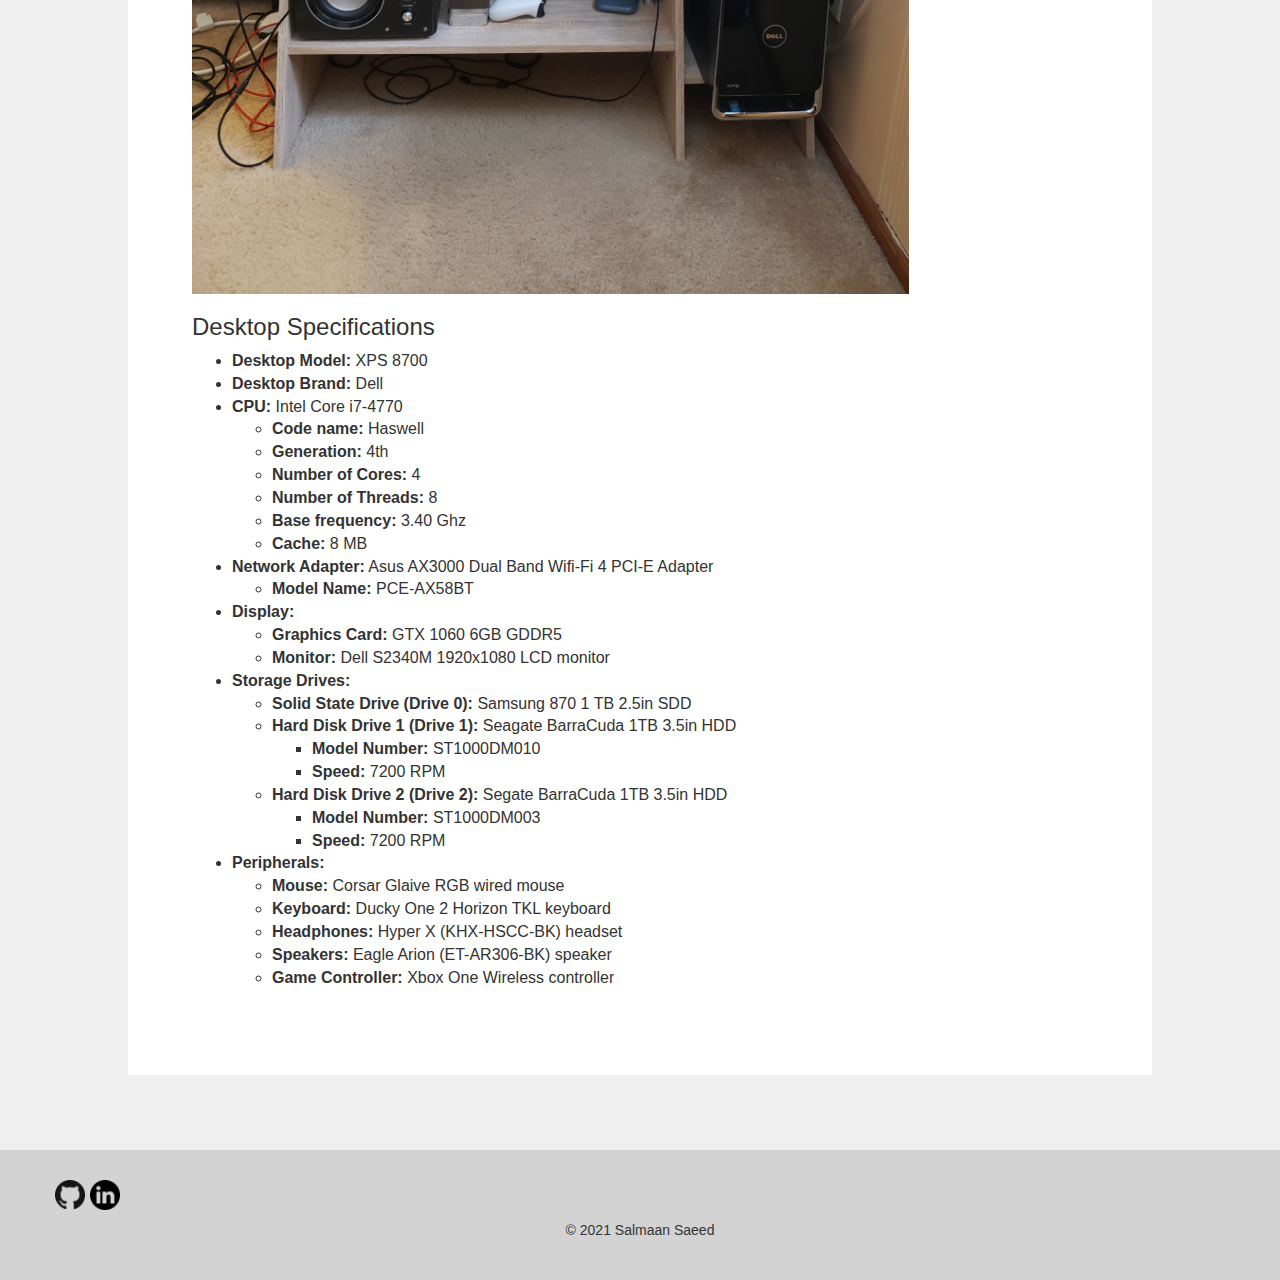
==== commit 64d8a55a: "Adjusted the navigation bar." ====
--- a/computer.html
+++ b/computer.html
@@ -27,7 +27,7 @@
 			<h1> Salmaan Saeed </h1>
 			<div class="navigation">
 				<a href="index.html"> Home </a>
-				<a class="active" href="computer.html"> My Desktop Computer </a>
+				<a class="active" href="computer.html"> My Computer </a>
 				<a href="operating_system.html"> Operating Systems </a>
 			</div>
 		</header>
--- a/styles.css
+++ b/styles.css
@@ -39,8 +39,8 @@
 }
 .navigation a {
 	color: white;
-	padding-left: 25px;
-	padding-right: 25px;
+	padding-left: 16px;
+	padding-right: 16px;
 	padding-top: 7px;
 	padding-bottom: 8px;
 	font-size: 18px;
